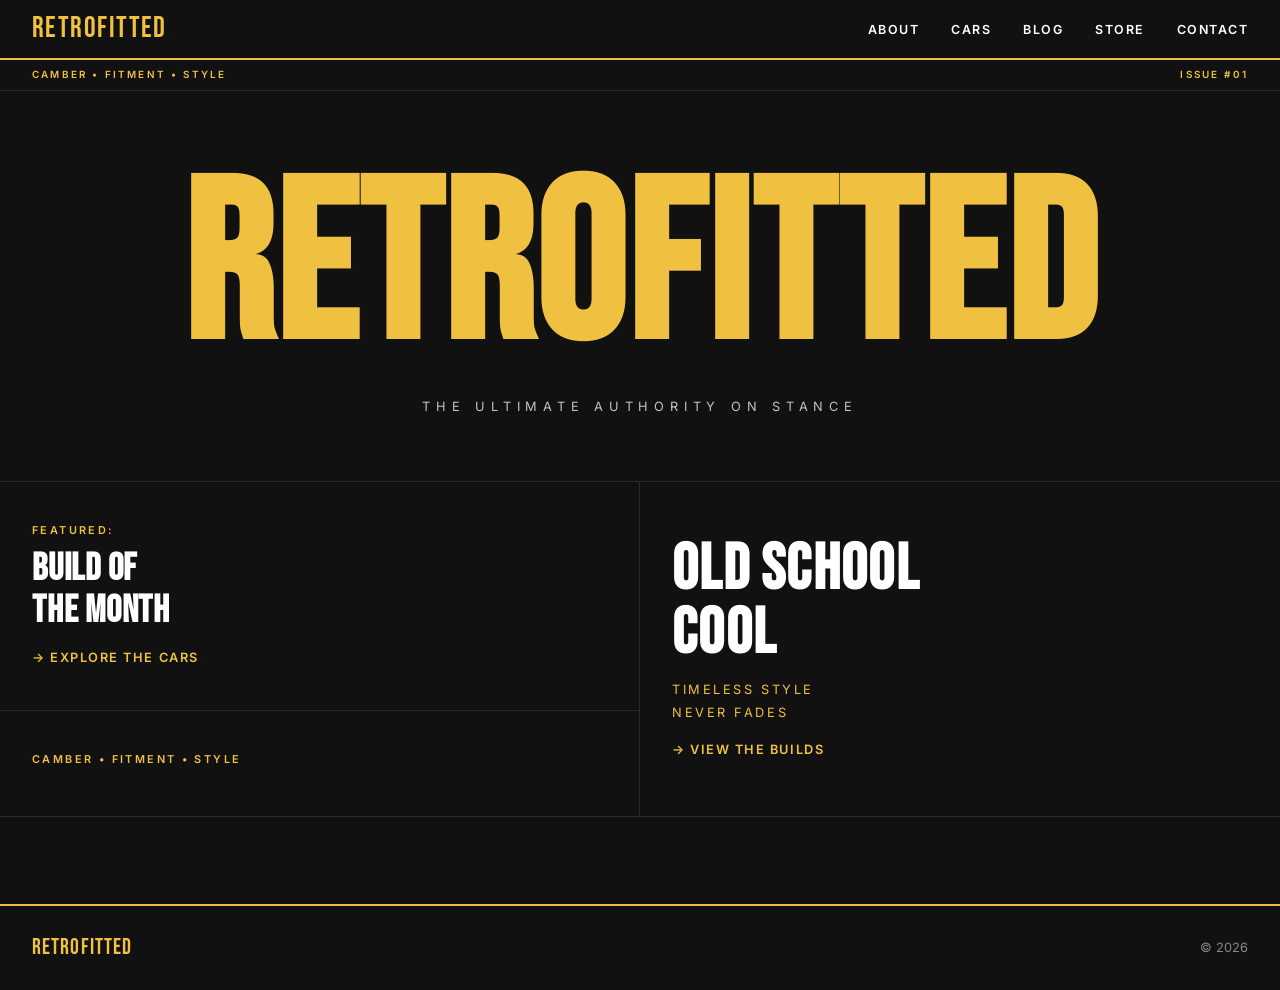
==== index.html @ 91e37ee2 "feat: scaffold global CSS, JS, and home page" ====
<!DOCTYPE html>
<html lang="en">
<head>
  <meta charset="UTF-8">
  <meta name="viewport" content="width=device-width, initial-scale=1.0">
  <title>Retrofitted</title>
  <link rel="stylesheet" href="css/style.css">
</head>
<body>

  <nav>
    <a href="index.html" class="nav-brand">RETROFITTED</a>
    <button class="nav-toggle" aria-label="Toggle navigation">
      <span></span><span></span><span></span>
    </button>
    <ul class="nav-links">
      <li><a href="about.html">About</a></li>
      <li><a href="cars.html">Cars</a></li>
      <li><a href="blog.html">Blog</a></li>
      <li><a href="store.html">Store</a></li>
      <li><a href="contact.html">Contact</a></li>
    </ul>
  </nav>

  <div class="page-wrapper">

    <div class="top-bar">
      <span>Camber &bull; Fitment &bull; Style</span>
      <span>Issue #01</span>
    </div>

    <section class="home-hero">
      <h1 class="home-masthead">RETROFITTED</h1>
      <p class="home-subtitle">The Ultimate Authority on Stance</p>
    </section>

    <section class="home-grid">
      <div class="home-grid-left">
        <div class="home-editorial-block">
          <span class="editorial-label">Featured:</span>
          <h2 class="editorial-headline">Build of<br>the Month</h2>
          <a href="cars.html" class="editorial-link">&rarr; Explore the Cars</a>
        </div>
        <div class="home-editorial-block">
          <span class="editorial-label small">Camber &bull; Fitment &bull; Style</span>
        </div>
      </div>
      <div class="home-grid-right">
        <h2 class="pull-quote-large">Old School<br>Cool</h2>
        <p class="pull-quote-small">Timeless Style<br>Never Fades</p>
        <a href="cars.html" class="editorial-link">&rarr; View the Builds</a>
      </div>
    </section>

  </div>

  <footer>
    <span class="footer-brand">RETROFITTED</span>
    <span class="footer-copy">&copy; 2026</span>
  </footer>

  <script src="js/main.js"></script>
</body>
</html>
---- css/style.css ----
/* ===== FONTS ===== */
@import url('https://fonts.googleapis.com/css2?family=Bebas+Neue&family=Inter:wght@400;500;600&display=swap');

/* ===== VARIABLES ===== */
:root {
  --bg:       #111111;
  --gold:     #F0C040;
  --white:    #FFFFFF;
  --card:     #1C1C1C;
  --divider:  #2A2A2A;
  --font-headline: 'Bebas Neue', cursive;
  --font-body:     'Inter', sans-serif;
  --nav-height: 60px;
}

/* ===== RESET ===== */
*, *::before, *::after { box-sizing: border-box; margin: 0; padding: 0; }
html { scroll-behavior: smooth; }
body { background: var(--bg); color: var(--white); font-family: var(--font-body); line-height: 1.6; }
a { text-decoration: none; }
img { display: block; max-width: 100%; }
ul { list-style: none; }

/* ===== NAV ===== */
nav {
  position: fixed;
  top: 0; left: 0; right: 0;
  z-index: 100;
  background: var(--bg);
  border-bottom: 2px solid var(--gold);
  display: flex;
  align-items: center;
  justify-content: space-between;
  padding: 0 2rem;
  height: var(--nav-height);
}

.nav-brand {
  font-family: var(--font-headline);
  font-size: 1.8rem;
  color: var(--gold);
  letter-spacing: 0.05em;
}

.nav-links {
  display: flex;
  gap: 2rem;
}

.nav-links a {
  color: var(--white);
  font-size: 0.78rem;
  font-weight: 600;
  letter-spacing: 0.12em;
  text-transform: uppercase;
  padding-bottom: 2px;
  transition: color 0.2s;
}

.nav-links a:hover,
.nav-links a.active {
  color: var(--gold);
  border-bottom: 2px solid var(--gold);
}

.nav-toggle {
  display: none;
  flex-direction: column;
  gap: 5px;
  cursor: pointer;
  background: none;
  border: none;
  padding: 4px;
}

.nav-toggle span {
  display: block;
  width: 24px;
  height: 2px;
  background: var(--white);
}

/* ===== PAGE WRAPPER ===== */
.page-wrapper {
  padding-top: var(--nav-height);
  min-height: calc(100vh - var(--nav-height));
}

/* ===== PAGE HEADER (inner pages) ===== */
.page-header {
  padding: 4rem 2rem 2rem;
  border-bottom: 1px solid var(--divider);
}

.page-header h1 {
  font-family: var(--font-headline);
  color: var(--gold);
  font-size: clamp(3rem, 8vw, 6rem);
  letter-spacing: 0.02em;
  line-height: 1;
}

.page-header-rule {
  width: 80px;
  height: 3px;
  background: var(--gold);
  margin-top: 0.75rem;
}

/* ===== FOOTER ===== */
footer {
  border-top: 2px solid var(--gold);
  padding: 1.5rem 2rem;
  display: flex;
  justify-content: space-between;
  align-items: center;
  margin-top: 4rem;
}

.footer-brand {
  font-family: var(--font-headline);
  color: var(--gold);
  font-size: 1.4rem;
  letter-spacing: 0.05em;
}

.footer-copy {
  font-size: 0.8rem;
  color: var(--white);
  opacity: 0.5;
}

/* ===== UTILITIES ===== */
.img-placeholder {
  background: var(--divider);
  display: flex;
  align-items: center;
  justify-content: center;
  color: rgba(255, 255, 255, 0.2);
  font-size: 0.6rem;
  letter-spacing: 0.2em;
  text-transform: uppercase;
  font-family: var(--font-body);
}

.editorial-label {
  font-size: 0.68rem;
  font-weight: 600;
  letter-spacing: 0.22em;
  text-transform: uppercase;
  color: var(--gold);
  display: block;
  margin-bottom: 0.5rem;
}

.editorial-link {
  display: inline-block;
  color: var(--gold);
  font-size: 0.8rem;
  font-weight: 600;
  letter-spacing: 0.12em;
  text-transform: uppercase;
  margin-top: 1rem;
  transition: opacity 0.2s;
}

.editorial-link:hover { opacity: 0.65; }

/* ===== HOME PAGE ===== */
.top-bar {
  background: var(--bg);
  border-bottom: 1px solid var(--divider);
  color: var(--gold);
  font-size: 0.62rem;
  letter-spacing: 0.22em;
  text-transform: uppercase;
  padding: 0.45rem 2rem;
  display: flex;
  justify-content: space-between;
  font-weight: 600;
}

.home-hero {
  padding: 5rem 2rem 4rem;
  text-align: center;
  border-bottom: 1px solid var(--divider);
}

.home-masthead {
  font-family: var(--font-headline);
  color: var(--gold);
  font-size: clamp(5rem, 18vw, 14rem);
  letter-spacing: 0.01em;
  line-height: 0.9;
}

.home-subtitle {
  font-size: clamp(0.6rem, 1.4vw, 0.8rem);
  letter-spacing: 0.45em;
  text-transform: uppercase;
  color: var(--white);
  margin-top: 1.5rem;
  opacity: 0.75;
}

.home-grid {
  display: grid;
  grid-template-columns: 1fr 1fr;
  border-bottom: 1px solid var(--divider);
}

.home-grid-left {
  border-right: 1px solid var(--divider);
}

.home-editorial-block {
  padding: 2.5rem 2rem;
  border-bottom: 1px solid var(--divider);
}

.home-editorial-block:last-child { border-bottom: none; }

.editorial-headline {
  font-family: var(--font-headline);
  color: var(--white);
  font-size: clamp(1.8rem, 3vw, 2.6rem);
  letter-spacing: 0.02em;
  line-height: 1.1;
}

.home-grid-right {
  padding: 2.5rem 2rem;
  display: flex;
  flex-direction: column;
  justify-content: center;
}

.pull-quote-large {
  font-family: var(--font-headline);
  color: var(--white);
  font-size: clamp(2.5rem, 5vw, 4.5rem);
  letter-spacing: 0.02em;
  line-height: 1;
}

.pull-quote-small {
  font-size: clamp(0.65rem, 1.1vw, 0.8rem);
  letter-spacing: 0.2em;
  text-transform: uppercase;
  color: var(--gold);
  margin-top: 0.75rem;
  line-height: 1.8;
}

/* ===== ABOUT PAGE ===== */
.about-content {
  display: grid;
  grid-template-columns: 1fr 1fr;
  gap: 3rem;
  padding: 3rem 2rem;
  border-bottom: 1px solid var(--divider);
}

.about-text h2 {
  font-family: var(--font-headline);
  color: var(--gold);
  font-size: 2rem;
  letter-spacing: 0.05em;
  margin-bottom: 1rem;
}

.about-text p {
  color: rgba(255, 255, 255, 0.75);
  line-height: 1.9;
  font-size: 0.95rem;
}

.about-img {
  aspect-ratio: 4 / 3;
  width: 100%;
}

.about-culture {
  padding: 4rem 2rem;
  text-align: center;
}

.about-culture .pull-quote-large {
  color: var(--gold);
  font-size: clamp(1.5rem, 4vw, 3rem);
  letter-spacing: 0.18em;
}

.about-culture p {
  max-width: 580px;
  margin: 1.5rem auto 0;
  color: rgba(255, 255, 255, 0.7);
  line-height: 1.9;
  font-size: 0.95rem;
}

/* ===== CARS PAGE ===== */
.builds-grid {
  display: grid;
  grid-template-columns: repeat(3, 1fr);
  gap: 1.5rem;
  padding: 3rem 2rem;
}

.build-card {
  background: var(--card);
  transition: transform 0.2s, box-shadow 0.2s;
  cursor: pointer;
}

.build-card:hover {
  transform: translateY(-4px);
  box-shadow: 0 0 0 2px var(--gold);
}

.build-card-img {
  aspect-ratio: 16 / 9;
  width: 100%;
}

.build-card-body { padding: 1rem 1.25rem 1.25rem; }

.build-card-name {
  font-family: var(--font-headline);
  color: var(--gold);
  font-size: 1.4rem;
  letter-spacing: 0.04em;
}

.build-card-meta {
  font-size: 0.7rem;
  letter-spacing: 0.12em;
  text-transform: uppercase;
  color: rgba(255, 255, 255, 0.45);
  margin-top: 0.3rem;
}

.build-card-tagline {
  font-size: 0.85rem;
  color: rgba(255, 255, 255, 0.7);
  font-style: italic;
  margin-top: 0.5rem;
}

/* ===== VLOG PAGE ===== */
.vlog-list {
  padding: 3rem 2rem;
  display: flex;
  flex-direction: column;
  gap: 1.5rem;
}

.vlog-card {
  background: var(--card);
  display: grid;
  grid-template-columns: 320px 1fr;
}

.vlog-thumb {
  aspect-ratio: 16 / 9;
  position: relative;
}

.vlog-play {
  position: absolute;
  inset: 0;
  display: flex;
  align-items: center;
  justify-content: center;
  font-size: 2.5rem;
  color: var(--gold);
}

.vlog-info {
  padding: 1.5rem 2rem;
  display: flex;
  flex-direction: column;
  justify-content: center;
}

.vlog-title {
  font-family: var(--font-headline);
  color: var(--gold);
  font-size: 1.6rem;
  letter-spacing: 0.03em;
  line-height: 1.1;
}

.vlog-desc {
  font-size: 0.88rem;
  color: rgba(255, 255, 255, 0.65);
  margin-top: 0.6rem;
  line-height: 1.75;
}

/* ===== STORE PAGE ===== */
.store-sub {
  display: block;
  font-size: 0.7rem;
  letter-spacing: 0.28em;
  text-transform: uppercase;
  color: rgba(255, 255, 255, 0.4);
  margin-top: 0.5rem;
}

.product-grid {
  display: grid;
  grid-template-columns: repeat(4, 1fr);
  gap: 1.25rem;
  padding: 3rem 2rem;
}

.product-card {
  background: var(--card);
  transition: transform 0.2s, box-shadow 0.2s;
  cursor: pointer;
}

.product-card:hover {
  transform: translateY(-4px);
  box-shadow: 0 0 0 2px var(--gold);
}

.product-card-img {
  aspect-ratio: 1 / 1;
  width: 100%;
}

.product-card-body { padding: 0.75rem 1rem 1rem; }

.product-card-name {
  font-size: 0.8rem;
  font-weight: 600;
  text-transform: uppercase;
  letter-spacing: 0.1em;
  color: var(--white);
}

.product-card-price {
  font-family: var(--font-headline);
  color: var(--gold);
  font-size: 1.1rem;
  margin-top: 0.3rem;
  letter-spacing: 0.05em;
}

/* ===== CONTACT PAGE ===== */
.contact-content {
  padding: 3rem 2rem;
  max-width: 640px;
  margin: 0 auto;
}

.contact-form {
  display: flex;
  flex-direction: column;
  gap: 1.25rem;
}

.form-group {
  display: flex;
  flex-direction: column;
  gap: 0.4rem;
}

.form-group label {
  font-size: 0.68rem;
  font-weight: 600;
  letter-spacing: 0.22em;
  text-transform: uppercase;
  color: rgba(255, 255, 255, 0.5);
}

.form-group input,
.form-group textarea {
  background: var(--card);
  border: 1px solid var(--divider);
  color: var(--white);
  font-family: var(--font-body);
  font-size: 0.95rem;
  padding: 0.75rem 1rem;
  outline: none;
  transition: border-color 0.2s;
  resize: vertical;
}

.form-group input:focus,
.form-group textarea:focus { border-color: var(--gold); }

.form-submit {
  background: var(--gold);
  color: var(--bg);
  font-family: var(--font-body);
  font-size: 0.82rem;
  font-weight: 700;
  letter-spacing: 0.18em;
  text-transform: uppercase;
  border: none;
  padding: 1rem;
  cursor: pointer;
  transition: opacity 0.2s;
  width: 100%;
  margin-top: 0.5rem;
}

.form-submit:hover { opacity: 0.8; }

.contact-social {
  margin-top: 3rem;
  padding-top: 2rem;
  border-top: 1px solid var(--divider);
  text-align: center;
}

.social-label {
  font-size: 0.65rem;
  letter-spacing: 0.28em;
  text-transform: uppercase;
  color: rgba(255, 255, 255, 0.35);
  margin-bottom: 1rem;
}

.social-links {
  display: flex;
  justify-content: center;
  gap: 2.5rem;
}

.social-links a {
  font-size: 0.75rem;
  font-weight: 600;
  letter-spacing: 0.18em;
  text-transform: uppercase;
  color: var(--gold);
  transition: opacity 0.2s;
}

.social-links a:hover { opacity: 0.65; }

/* ===== RESPONSIVE ===== */
@media (max-width: 900px) {
  .builds-grid    { grid-template-columns: repeat(2, 1fr); }
  .product-grid   { grid-template-columns: repeat(2, 1fr); }
  .vlog-card      { grid-template-columns: 240px 1fr; }
}

@media (max-width: 768px) {
  .nav-links {
    display: none;
    flex-direction: column;
    position: absolute;
    top: var(--nav-height);
    left: 0; right: 0;
    background: var(--bg);
    border-bottom: 2px solid var(--gold);
    padding: 1rem 2rem;
    gap: 1.25rem;
  }
  .nav-links.open  { display: flex; }
  .nav-toggle      { display: flex; }
  .home-grid       { grid-template-columns: 1fr; }
  .home-grid-left  { border-right: none; }
  .about-content   { grid-template-columns: 1fr; }
  .builds-grid     { grid-template-columns: 1fr; }
  .vlog-card       { grid-template-columns: 1fr; }
}

@media (max-width: 480px) {
  .product-grid { grid-template-columns: repeat(2, 1fr); }
}
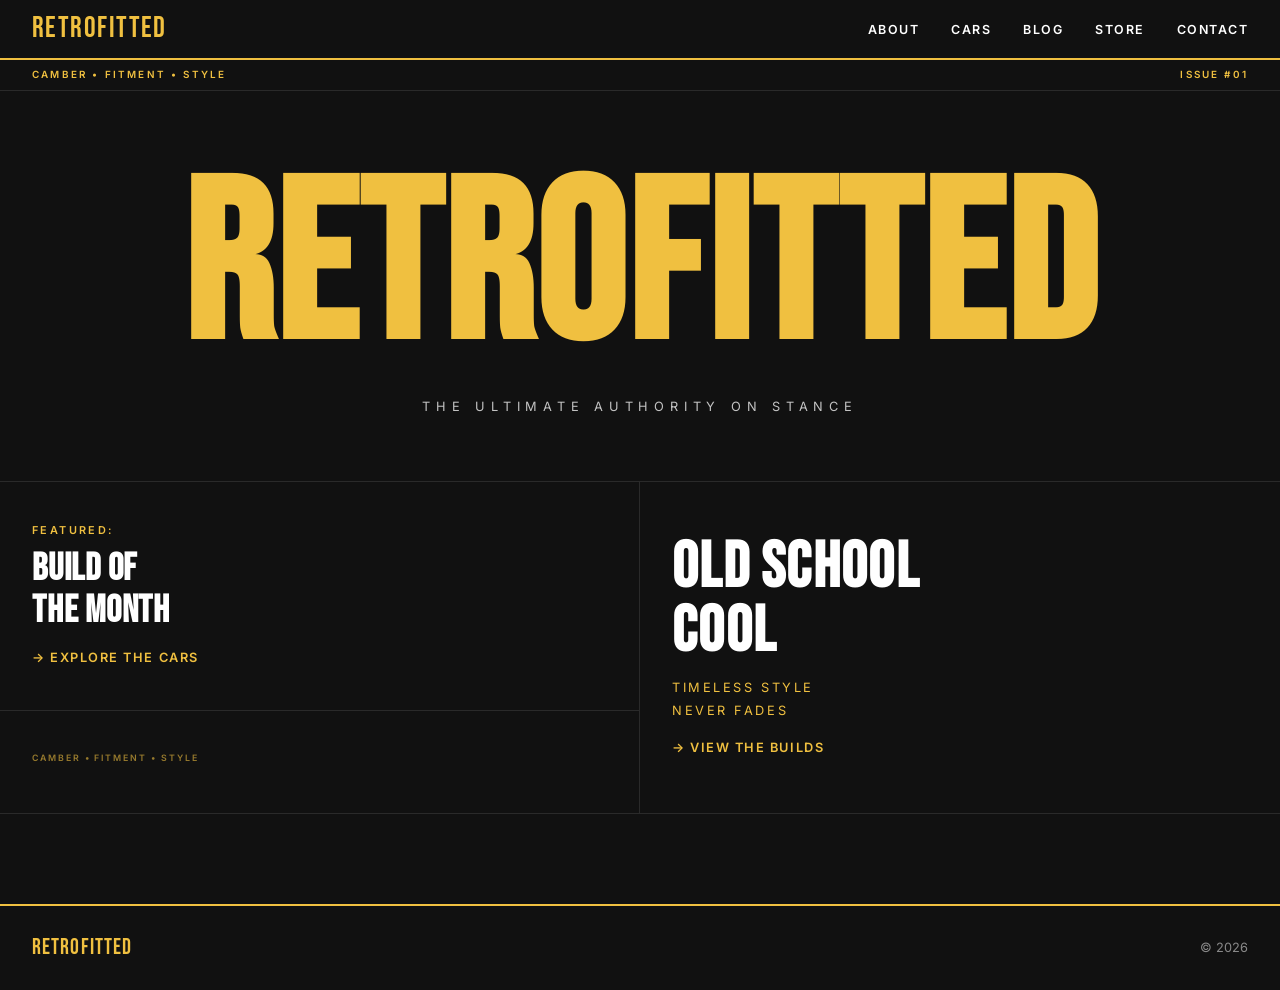
==== commit c3324d5d: "fix: resolve final review findings (undefined .small class, inline style, title) - Added missing .ed" ====
--- a/index.html
+++ b/index.html
@@ -3,7 +3,7 @@
 <head>
   <meta charset="UTF-8">
   <meta name="viewport" content="width=device-width, initial-scale=1.0">
-  <title>Retrofitted</title>
+  <title>Home — Retrofitted</title>
   <link rel="stylesheet" href="css/style.css">
 </head>
 <body>
--- a/css/style.css
+++ b/css/style.css
@@ -153,6 +153,11 @@
   margin-bottom: 0.5rem;
 }
 
+.editorial-label.small {
+  font-size: 0.55rem;
+  opacity: 0.6;
+}
+
 .editorial-link {
   display: inline-block;
   color: var(--gold);
@@ -273,6 +278,10 @@
   color: rgba(255, 255, 255, 0.75);
   line-height: 1.9;
   font-size: 0.95rem;
+}
+
+.about-text p + p {
+  margin-top: 1rem;
 }
 
 .about-img {
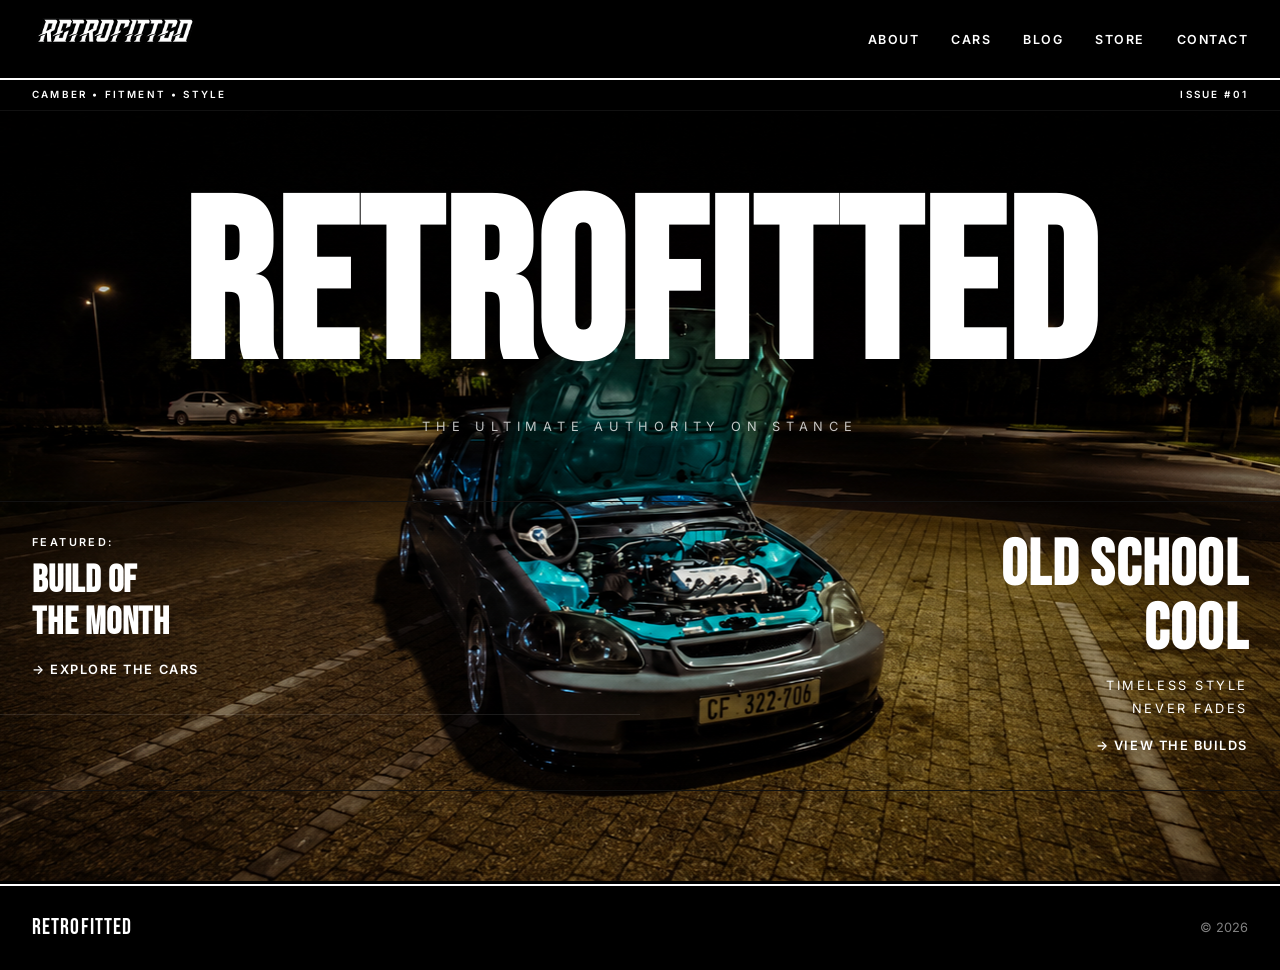
==== commit 65e12465: "feat: white accents, deep black bg, transparent home sections, right-aligned editorial Co-Authored-B" ====
--- a/index.html
+++ b/index.html
@@ -5,11 +5,20 @@
   <meta name="viewport" content="width=device-width, initial-scale=1.0">
   <title>Home — Retrofitted</title>
   <link rel="stylesheet" href="css/style.css">
+  <style>
+    body {
+      background-image: url('assets/homephoto.png');
+      background-size: 155% auto;
+      background-attachment: scroll;
+      background-position: center center;
+      background-repeat: no-repeat;
+    }
+  </style>
 </head>
 <body>
 
   <nav>
-    <a href="index.html" class="nav-brand">RETROFITTED</a>
+    <a href="index.html" class="nav-brand"><img src="assets/logo.png" alt="Retrofitted" class="nav-logo"></a>
     <button class="nav-toggle" aria-label="Toggle navigation">
       <span></span><span></span><span></span>
     </button>
@@ -42,13 +51,15 @@
           <a href="cars.html" class="editorial-link">&rarr; Explore the Cars</a>
         </div>
         <div class="home-editorial-block">
-          <span class="editorial-label small">Camber &bull; Fitment &bull; Style</span>
+          
         </div>
       </div>
       <div class="home-grid-right">
-        <h2 class="pull-quote-large">Old School<br>Cool</h2>
-        <p class="pull-quote-small">Timeless Style<br>Never Fades</p>
-        <a href="cars.html" class="editorial-link">&rarr; View the Builds</a>
+        <div class="home-editorial-block">
+          <h2 class="pull-quote-large">Old School<br>Cool</h2>
+          <p class="pull-quote-small">Timeless Style<br>Never Fades</p>
+          <a href="cars.html" class="editorial-link">&rarr; View the Builds</a>
+        </div>
       </div>
     </section>
 
--- a/css/style.css
+++ b/css/style.css
@@ -3,14 +3,14 @@
 
 /* ===== VARIABLES ===== */
 :root {
-  --bg:       #111111;
-  --gold:     #F0C040;
+  --bg:       #000000;
+  --gold:     #FFFFFF;
   --white:    #FFFFFF;
-  --card:     #1C1C1C;
-  --divider:  #2A2A2A;
+  --card:     #050505;
+  --divider:  #111111;
   --font-headline: 'Bebas Neue', cursive;
   --font-body:     'Inter', sans-serif;
-  --nav-height: 60px;
+  --nav-height: 80px;
 }
 
 /* ===== RESET ===== */
@@ -36,10 +36,14 @@
 }
 
 .nav-brand {
-  font-family: var(--font-headline);
-  font-size: 1.8rem;
-  color: var(--gold);
-  letter-spacing: 0.05em;
+  display: flex;
+  align-items: center;
+}
+
+.nav-logo {
+  height: 250px;
+  width: auto;
+  display: block;
 }
 
 .nav-links {
@@ -189,7 +193,9 @@
   padding: 5rem 2rem 4rem;
   text-align: center;
   border-bottom: 1px solid var(--divider);
-}
+  position: relative;
+}
+
 
 .home-masthead {
   font-family: var(--font-headline);
@@ -214,13 +220,11 @@
   border-bottom: 1px solid var(--divider);
 }
 
-.home-grid-left {
-  border-right: 1px solid var(--divider);
-}
+.home-grid-left {}
 
 .home-editorial-block {
-  padding: 2.5rem 2rem;
-  border-bottom: 1px solid var(--divider);
+  padding: 2rem 2rem;
+  border-bottom: 1px solid rgba(255,255,255,0.1);
 }
 
 .home-editorial-block:last-child { border-bottom: none; }
@@ -234,10 +238,12 @@
 }
 
 .home-grid-right {
-  padding: 2.5rem 2rem;
+  padding: 0;
   display: flex;
   flex-direction: column;
   justify-content: center;
+  align-items: flex-end;
+  text-align: right;
 }
 
 .pull-quote-large {
